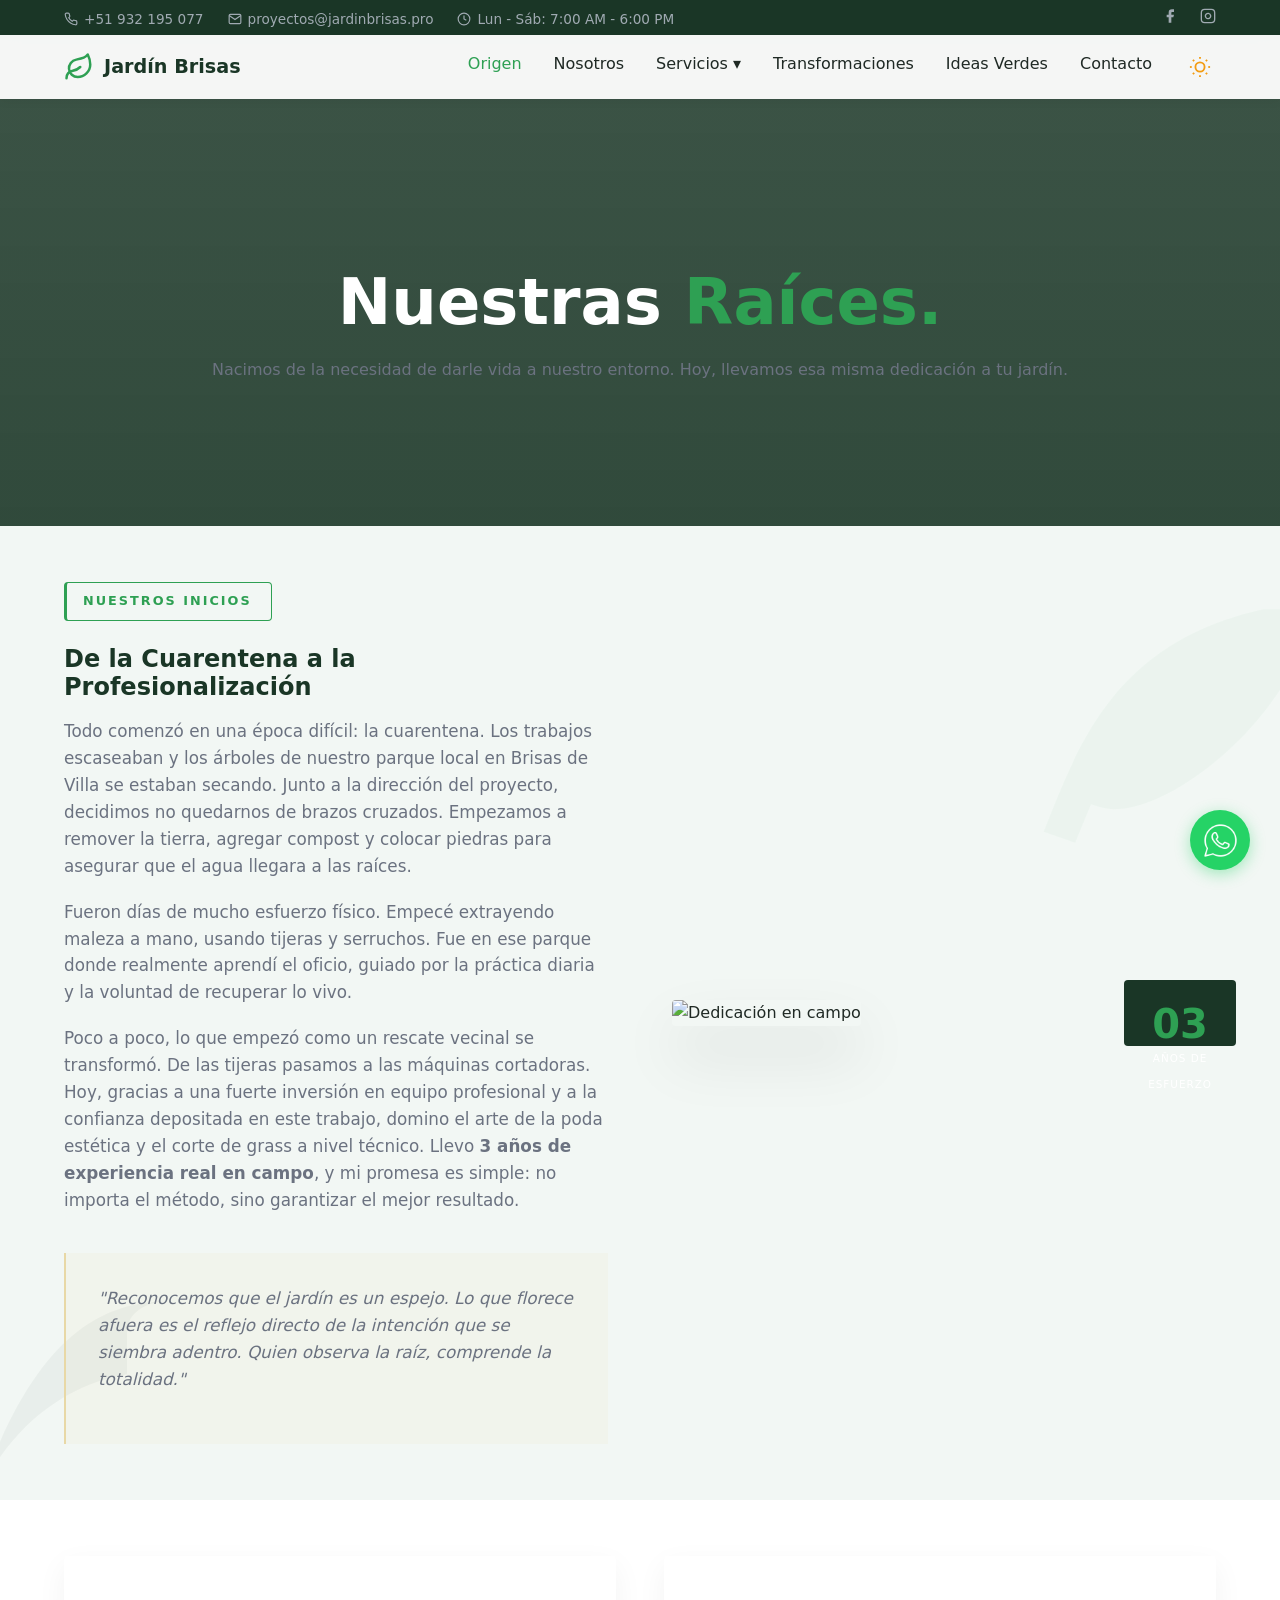
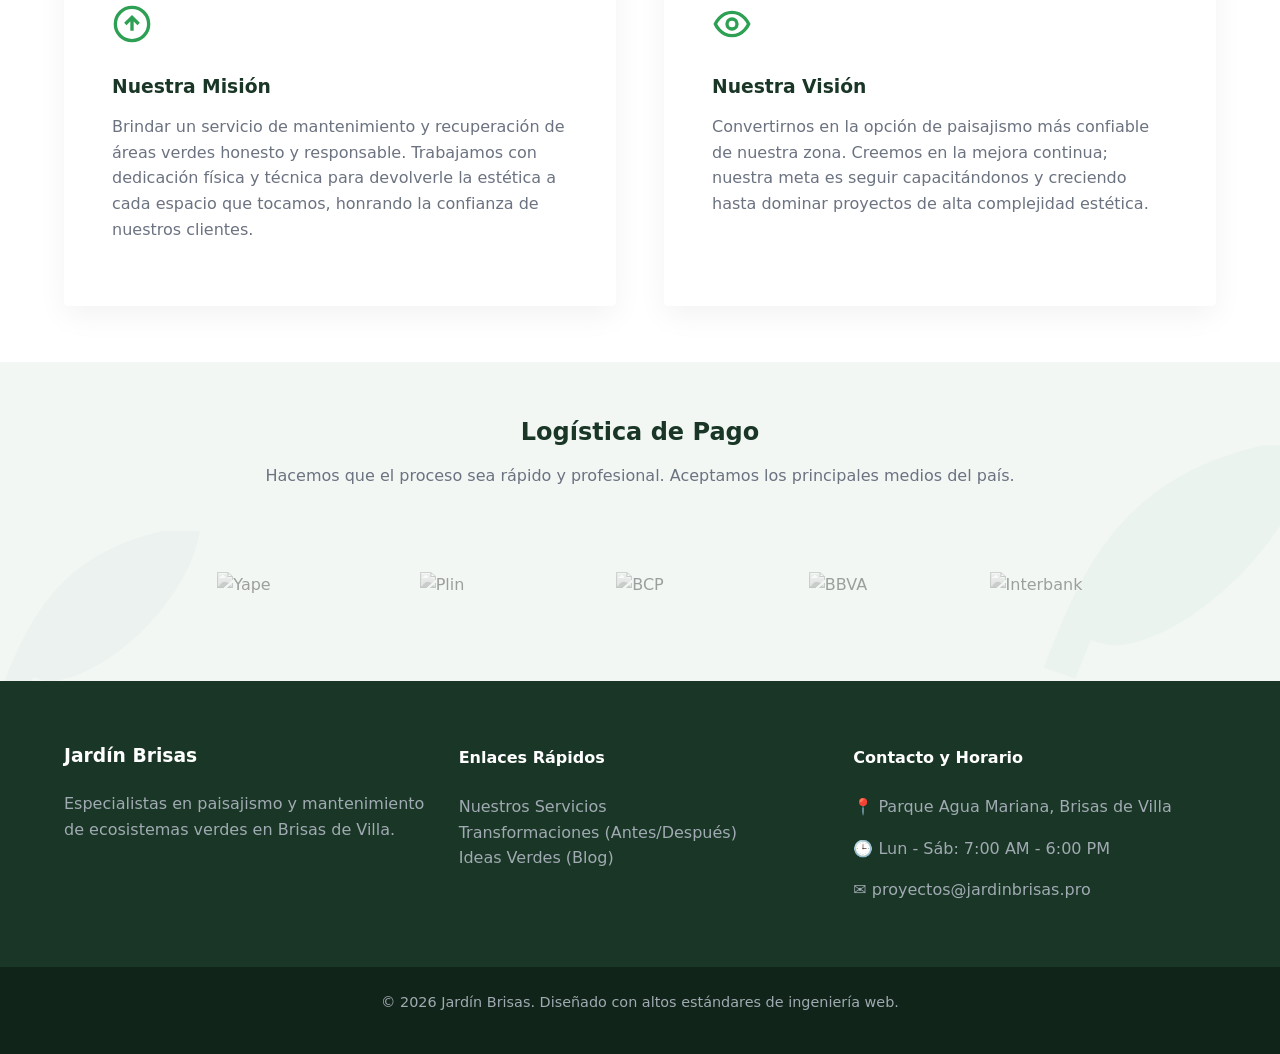
==== nosotros.html @ 60f93e3f "we" ====
<!DOCTYPE html>
<html lang="es">
<head>
    <meta charset="UTF-8">
    <meta name="viewport" content="width=device-width, initial-scale=1.0">
    <title>Nosotros | Jardín Brisas - Nuestra Historia</title>
    <meta name="description" content="Conoce la historia de Jardín Brisas. De rescatar el parque local en la capital hasta ofrecer servicios profesionales de jardinería.">
    <link rel="icon" type="image/svg+xml" href="data:image/svg+xml,<svg xmlns='http://www.w3.org/2000/svg' viewBox='0 0 100 100'><text y='.9em' font-size='90'>🌿</text></svg>">
    <link rel="stylesheet" href="css/style.css">
</head>
<body>
    <div id="preloader"><div class="loader-leaf"></div></div>

    <header id="header-container"></header>

    <main>
        <section class="about-page-hero">
            <div class="container reveal">
                <h1>Nuestras <span>Raíces.</span></h1>
                <p>Nacimos de la necesidad de darle vida a nuestro entorno. Hoy, llevamos esa misma dedicación a tu jardín.</p>
            </div>
        </section>

        <section class="story-section section bg-light bg-silhouettes">
            <div class="container">
                <div class="story-grid">
                    <div class="story-content reveal">
                        <span class="badge-pro">Nuestros Inicios</span>
                        <h2>De la Cuarentena a la Profesionalización</h2>
                        <p>Todo comenzó en una época difícil: la cuarentena. Los trabajos escaseaban y los árboles de nuestro parque local en Brisas de Villa se estaban secando. Junto a la dirección del proyecto, decidimos no quedarnos de brazos cruzados. Empezamos a remover la tierra, agregar compost y colocar piedras para asegurar que el agua llegara a las raíces.</p>
                        
                        <p>Fueron días de mucho esfuerzo físico. Empecé extrayendo maleza a mano, usando tijeras y serruchos. Fue en ese parque donde realmente aprendí el oficio, guiado por la práctica diaria y la voluntad de recuperar lo vivo.</p>
                        
                        <p>Poco a poco, lo que empezó como un rescate vecinal se transformó. De las tijeras pasamos a las máquinas cortadoras. Hoy, gracias a una fuerte inversión en equipo profesional y a la confianza depositada en este trabajo, domino el arte de la poda estética y el corte de grass a nivel técnico. Llevo <strong>3 años de experiencia real en campo</strong>, y mi promesa es simple: no importa el método, sino garantizar el mejor resultado.</p>
                        
                        <div class="spiritual-message">
                            <p><em>"Reconocemos que el jardín es un espejo. Lo que florece afuera es el reflejo directo de la intención que se siembra adentro. Quien observa la raíz, comprende la totalidad."</em></p>
                        </div>
                    </div>
                    <div class="story-image-pro reveal">
                        <img src="https://images.unsplash.com/photo-1592424001809-5a1e80ea42ba?auto=format&fit=crop&w=600&q=80" alt="Dedicación en campo" class="rounded-img shadow-lg">
                        <div class="exp-tag">
                            <span class="number">03</span>
                            <span class="label">Años de<br>Esfuerzo</span>
                        </div>
                    </div>
                </div>
            </div>
        </section>

        <section class="mv-section section">
            <div class="container">
                <div class="mv-grid reveal">
                    <div class="mv-card-pro">
                        <div class="mv-icon-pro">
                            <svg width="40" height="40" viewBox="0 0 24 24" fill="none" stroke="currentColor" stroke-width="2"><circle cx="12" cy="12" r="10"></circle><path d="m16 12-4-4-4 4M12 8v8"></path></svg>
                        </div>
                        <h3>Nuestra Misión</h3>
                        <p>Brindar un servicio de mantenimiento y recuperación de áreas verdes honesto y responsable. Trabajamos con dedicación física y técnica para devolverle la estética a cada espacio que tocamos, honrando la confianza de nuestros clientes.</p>
                    </div>
                    <div class="mv-card-pro">
                        <div class="mv-icon-pro">
                            <svg width="40" height="40" viewBox="0 0 24 24" fill="none" stroke="currentColor" stroke-width="2"><path d="M2 12s3-7 10-7 10 7 10 7-3 7-10 7-10-7-10-7Z"></path><circle cx="12" cy="12" r="3"></circle></svg>
                        </div>
                        <h3>Nuestra Visión</h3>
                        <p>Convertirnos en la opción de paisajismo más confiable de nuestra zona. Creemos en la mejora continua; nuestra meta es seguir capacitándonos y creciendo hasta dominar proyectos de alta complejidad estética.</p>
                    </div>
                </div>
            </div>
        </section>

        <section class="payment-section-pro section bg-light">
            <div class="container text-center reveal">
                <h2>Logística de Pago</h2>
                <p class="mb-4">Hacemos que el proceso sea rápido y profesional. Aceptamos los principales medios del país.</p>
                
                <div class="payment-assets-grid">
                    <div class="asset-slot"><img src="img/metodo-yape.png" alt="Yape"></div>
                    <div class="asset-slot"><img src="img/metodo-plin.png" alt="Plin"></div>
                    <div class="asset-slot"><img src="img/metodo-bcp.png" alt="BCP"></div>
                    <div class="asset-slot"><img src="img/metodo-bbva.png" alt="BBVA"></div>
                    <div class="asset-slot"><img src="img/metodo-interbank.png" alt="Interbank"></div>
                </div>
            </div>
        </section>
    </main>

    <div id="footer-container"></div>
    <script src="js/app.js"></script>

    <button id="back-to-top" class="back-to-top" aria-label="Volver arriba">
        <svg width="24" height="24" viewBox="0 0 24 24" fill="none" stroke="white" stroke-width="2" stroke-linecap="round" stroke-linejoin="round"><polyline points="18 15 12 9 6 15"></polyline></svg>
    </button>
</body>
</html>
---- css/style.css ----
/* ================= VARIABLES ================= */
:root {
    --color-dark-swamp: #1A3626;
    --color-leaf: #2EA053;
    --color-leaf-hover: #237A3F;
    --color-sand: #E8D8A6;
    --color-light: #F4F7F5;
    --color-text: #1F2924;
    --color-gray: #6B7280;
    
    --font-main: 'Segoe UI', system-ui, sans-serif;
    --transition-fast: 0.3s ease;
    --transition-smooth: 0.5s cubic-bezier(0.25, 0.46, 0.45, 0.94);
}

/* ================= RESET & CORE ================= */
* { margin: 0; padding: 0; box-sizing: border-box; }
html { scroll-behavior: smooth; font-family: var(--font-main); color: var(--color-text); }
body { background-color: #ffffff; line-height: 1.6; }
.container { width: 90%; max-width: 1200px; margin: 0 auto; }
.section { padding: 5rem 0; }
.bg-light { background-color: var(--color-light); }
.text-center { text-align: center; }
.mb-4 { margin-bottom: 2rem; }

/* ================= PRELOADER ================= */
#preloader { position: fixed; top:0; left:0; width: 100%; height: 100vh; background: var(--color-dark-swamp); z-index: 9999; display: flex; justify-content: center; align-items: center; transition: opacity 0.5s ease; }
.loader-leaf { width: 50px; height: 50px; border-radius: 0 50% 50% 50%; background: var(--color-leaf); transform: rotate(45deg); animation: pulse 1.5s infinite ease-in-out; }
@keyframes pulse { 0% { transform: scale(0.8) rotate(45deg); opacity: 0.5;} 50% { transform: scale(1.2) rotate(45deg); opacity: 1;} 100% { transform: scale(0.8) rotate(45deg); opacity: 0.5;} }

/* ================= TIPOGRAFÍA & BOTONES ================= */
h1, h2, h3 { font-weight: 700; line-height: 1.2; margin-bottom: 1rem; color: var(--color-dark-swamp); }
h1 span { color: var(--color-leaf); }
p { margin-bottom: 1rem; color: var(--color-gray); }

.btn { display: inline-block; padding: 0.8rem 2rem; border-radius: 30px; text-decoration: none; font-weight: 600; transition: var(--transition-fast); cursor: pointer; border: none; }
.btn--primary { background: var(--color-leaf); color: white; }
.btn--primary:hover { background: var(--color-leaf-hover); transform: translateY(-2px); box-shadow: 0 4px 12px rgba(46, 160, 83, 0.3); }
.btn--secondary { background: transparent; border: 2px solid white; color: white; }
.btn--secondary:hover { background: white; color: var(--color-dark-swamp); }

.badge { display: inline-block; background: var(--color-sand); color: var(--color-dark-swamp); padding: 0.3rem 1rem; border-radius: 20px; font-size: 0.85rem; font-weight: bold; margin-bottom: 1rem; text-transform: uppercase; letter-spacing: 1px; }

/* ================= NAVBAR (Inyectado) ================= */
.navbar { position: fixed; top: 0; width: 100%; padding: 1rem 5%; display: flex; justify-content: space-between; align-items: center; background: rgba(255,255,255,0.95); backdrop-filter: blur(10px); z-index: 1000; box-shadow: 0 2px 10px rgba(0,0,0,0.05); transition: var(--transition-fast); }
.navbar__logo { display: flex; align-items: center; gap: 10px; font-weight: bold; font-size: 1.2rem; color: var(--color-dark-swamp); }
.navbar__links { display: flex; gap: 2rem; list-style: none; }
.navbar__links a { text-decoration: none; color: var(--color-text); font-weight: 500; transition: var(--transition-fast); }
.navbar__links a:hover, .navbar__links a.active { color: var(--color-leaf); }
.navbar__toggle { display: none; flex-direction: column; gap: 5px; cursor: pointer; }
.navbar__toggle span { width: 25px; height: 3px; background: var(--color-dark-swamp); transition: 0.3s; }

/* ================= HERO CAROUSEL ================= */
.hero { position: relative; height: 100vh; overflow: hidden; background: var(--color-dark-swamp); }
.hero__carousel { height: 100%; width: 100%; position: relative; }
.hero__slide { position: absolute; top: 0; left: 0; width: 100%; height: 100%; background-size: cover; background-position: center; opacity: 0; transition: opacity 1s ease-in-out; display: flex; align-items: center; }
.hero__slide.active { opacity: 1; z-index: 1; }
.hero__content { position: relative; z-index: 2; color: white; max-width: 800px; transform: translateY(30px); opacity: 0; transition: all 1s ease 0.5s; }
.hero__slide.active .hero__content { transform: translateY(0); opacity: 1; }
.hero__content h1 { color: white; font-size: clamp(2.5rem, 5vw, 4rem); }
.hero__content p { color: #e0e0e0; font-size: 1.2rem; margin-bottom: 2rem; }

.hero__control { position: absolute; top: 50%; transform: translateY(-50%); background: rgba(255,255,255,0.2); border: none; color: white; font-size: 2rem; padding: 1rem; cursor: pointer; z-index: 10; border-radius: 50%; width: 60px; height: 60px; backdrop-filter: blur(5px); transition: var(--transition-fast); }
.hero__control:hover { background: var(--color-leaf); }
.hero__control--prev { left: 20px; }
.hero__control--next { right: 20px; }

/* ================= SECCIONES INTERIORES ================= */
.about__grid, .values__grid, .tips__grid, .footer__grid { display: grid; gap: 2rem; }
.about__grid { grid-template-columns: 1fr 1fr; align-items: center; }
.about__stats { display: flex; gap: 2rem; }
.stat-card h3 { font-size: 3rem; color: var(--color-leaf); margin-bottom: 0; }

.values__grid { grid-template-columns: repeat(auto-fit, minmax(250px, 1fr)); }
.value-card { background: white; padding: 2rem; border-radius: 10px; box-shadow: 0 10px 30px rgba(0,0,0,0.05); text-align: center; transition: var(--transition-smooth); }
.value-card:hover { transform: translateY(-10px); border-bottom: 4px solid var(--color-leaf); }
.value-icon { font-size: 3rem; margin-bottom: 1rem; }

.tips__grid { grid-template-columns: repeat(auto-fit, minmax(300px, 1fr)); }
.tip-card { background: white; border-radius: 12px; overflow: hidden; box-shadow: 0 5px 15px rgba(0,0,0,0.08); transition: var(--transition-fast); }
.tip-card:hover { transform: scale(1.02); }
.tip-card__media { position: relative; height: 200px; }
.tip-card__media img { width: 100%; height: 100%; object-fit: cover; }
.play-btn { position: absolute; top: 50%; left: 50%; transform: translate(-50%, -50%); background: rgba(255,255,255,0.9); width: 50px; height: 50px; border-radius: 50%; display: flex; justify-content: center; align-items: center; color: var(--color-leaf); font-size: 1.5rem; cursor: pointer; box-shadow: 0 0 20px rgba(0,0,0,0.2); }
.tip-card__body { padding: 1.5rem; }
.link-arrow { color: var(--color-leaf); text-decoration: none; font-weight: bold; display: flex; align-items: center; gap: 5px; }
.link-arrow::after { content: '→'; transition: var(--transition-fast); }
.link-arrow:hover::after { transform: translateX(5px); }

/* ================= FOOTER ================= */
.footer { background: var(--color-dark-swamp); color: white; padding: 4rem 0 0 0; }
.footer__grid { grid-template-columns: repeat(auto-fit, minmax(250px, 1fr)); margin-bottom: 3rem; }
.footer h3, .footer h4 { color: white; margin-bottom: 1.5rem; }
.footer p { color: #a0aab2; }
.footer__links ul { list-style: none; }
.footer__links a { color: #a0aab2; text-decoration: none; transition: var(--transition-fast); }
.footer__links a:hover { color: var(--color-leaf); padding-left: 5px; }
.footer__bottom { background: #112419; padding: 1.5rem; text-align: center; color: #a0aab2; font-size: 0.9rem; }

/* ================= ANIMACIONES SCROLL (Reveal) ================= */
.reveal { opacity: 0; transform: translateY(40px); transition: all 0.8s ease-out; }
.reveal.active { opacity: 1; transform: translateY(0); }

/* ================= RESPONSIVE ================= */
@media (max-width: 768px) {
    .navbar__links, .navbar .btn { display: none; }
    .navbar__toggle { display: flex; }
    .about__grid { grid-template-columns: 1fr; }
    .hero__control { display: none; /* Ocultar flechas en móvil, usar swipe (requiere más JS, por ahora oculto) */ }
}


/* ================= SECCIÓN CONTACTO ================= */
.contact-hero {
    background: linear-gradient(rgba(26, 54, 38, 0.85), rgba(26, 54, 38, 0.85)), 
                url('https://images.unsplash.com/photo-1585320806297-9794b3e4eeae?auto=format&fit=crop&q=80');
    background-size: cover;
    background-position: center;
    padding: 10rem 0 5rem 0;
    color: white;
    text-align: center;
}

.contact-hero h1 { color: white; margin-bottom: 1rem; }

.contact-grid {
    display: grid;
    grid-template-columns: 1fr 1.5fr;
    gap: 4rem;
    align-items: start;
}

.info-item {
    display: flex;
    gap: 1.5rem;
    margin-bottom: 2.5rem;
}

.info-icon {
    font-size: 1.5rem;
    background: var(--color-light);
    width: 50px;
    height: 50px;
    display: flex;
    justify-content: center;
    align-items: center;
    border-radius: 50%;
}

.contact-form-wrapper {
    background: white;
    padding: 3rem;
    border-radius: 15px;
    box-shadow: 0 20px 40px rgba(0,0,0,0.1);
    border-top: 5px solid var(--color-leaf);
}

.form-group { margin-bottom: 1.5rem; }
.form-group label { display: block; font-weight: 600; margin-bottom: 0.5rem; color: var(--color-dark-swamp); }
.form-group input, .form-group select, .form-group textarea {
    width: 100%;
    padding: 0.8rem;
    border: 1px solid #ddd;
    border-radius: 8px;
    font-family: inherit;
    transition: var(--transition-fast);
}

.form-group input:focus, .form-group textarea:focus {
    outline: none;
    border-color: var(--color-leaf);
    box-shadow: 0 0 0 3px rgba(46, 160, 83, 0.1);
}

.btn--block { width: 100%; }

@media (max-width: 768px) {
    .contact-grid { grid-template-columns: 1fr; }
    .contact-form-wrapper { padding: 1.5rem; }
}


/* ================= TOPBAR ================= */
.topbar { background: var(--color-dark-swamp); color: #a0aab2; font-size: 0.85rem; padding: 0.5rem 0; border-bottom: 1px solid rgba(255,255,255,0.1); }
.topbar__content { display: flex; justify-content: space-between; align-items: center; width: 90%; max-width: 1200px; margin: 0 auto; }
.topbar__info { display: flex; gap: 1.5rem; }
.topbar__social a { color: #a0aab2; text-decoration: none; margin-left: 10px; transition: var(--transition-fast); }
.topbar__social a:hover { color: var(--color-leaf); }

/* Ajuste del Navbar para que respete el Topbar */
.navbar { top: 35px; } /* Empuja el navbar hacia abajo */

/* ================= DROPDOWN (Menú Desplegable) ================= */
.dropdown { position: relative; }
.dropdown-menu { position: absolute; top: 100%; left: 0; background: white; min-width: 220px; box-shadow: 0 10px 30px rgba(0,0,0,0.1); border-radius: 8px; opacity: 0; visibility: hidden; transform: translateY(10px); transition: all 0.3s ease; list-style: none; padding: 0.5rem 0; z-index: 1000; border-top: 3px solid var(--color-leaf); }
.dropdown:hover .dropdown-menu { opacity: 1; visibility: visible; transform: translateY(0); }
.dropdown-menu li a { display: block; padding: 0.8rem 1.5rem; color: var(--color-text); font-weight: 500; border-bottom: 1px solid #f0f0f0; }
.dropdown-menu li:last-child a { border-bottom: none; }
.dropdown-menu li a:hover { background: var(--color-light); color: var(--color-leaf); padding-left: 2rem; }

/* ================= REDUCCIÓN DE ESPACIOS BLANCOS ================= */
.section { padding: 3.5rem 0; } /* Reducido de 5rem a 3.5rem para juntar el contenido */

/* ================= DIAGRAMA DE FLUJO (Metodología) ================= */
.flowchart {
    display: flex;
    justify-content: space-between;
    align-items: flex-start;
    position: relative;
    margin-top: 2rem;
    z-index: 2;
}

.flow-step {
    flex: 1;
    text-align: center;
    position: relative;
    padding: 0 10px;
}

.flow-icon {
    width: 80px;
    height: 80px;
    background: white;
    border-radius: 50%;
    display: flex;
    justify-content: center;
    align-items: center;
    margin: 0 auto 1.5rem auto;
    box-shadow: 0 10px 25px rgba(26, 54, 38, 0.1);
    border: 3px solid var(--color-light);
    transition: transform 0.4s cubic-bezier(0.175, 0.885, 0.32, 1.275), border-color 0.3s;
    position: relative;
    z-index: 5;
}

.flow-step:hover .flow-icon {
    transform: translateY(-10px) scale(1.05);
    border-color: var(--color-leaf);
}

.flow-step h3 { font-size: 1.1rem; margin-bottom: 0.5rem; }
.flow-step p { font-size: 0.9rem; color: var(--color-gray); line-height: 1.4; }

/* Conectores SVG */
.flow-connector {
    flex: 0.5;
    position: relative;
    height: 80px; /* Misma altura que el icono para centrar verticalmente */
    display: flex;
    align-items: center;
    z-index: 1;
}

.flow-connector svg {
    width: 100%;
    height: 50px;
    overflow: visible;
}

/* Animación de flujo continuo en las líneas */
.dashed-line {
    stroke-dashoffset: 100;
    animation: dash-flow 3s linear infinite;
}

@keyframes dash-flow {
    to { stroke-dashoffset: 0; }
}

/* ================= RESPONSIVE DIAGRAMA (Mobile First estricto) ================= */
@media (max-width: 900px) {
    .flowchart {
        flex-direction: column;
        align-items: center;
        gap: 2rem;
    }
    .flow-step { width: 100%; max-width: 300px; }
    
    /* En móviles, las flechas horizontales no sirven, las rotamos hacia abajo */
    .flow-connector {
        height: 40px;
        flex: none;
        width: 40px;
        transform: rotate(90deg);
    }
}

/* ================= WHATSAPP FLOTANTE ================= */
.whatsapp-float { position: fixed; bottom: 30px; right: 30px; background-color: #25d366; width: 60px; height: 60px; border-radius: 50%; display: flex; justify-content: center; align-items: center; box-shadow: 0 4px 15px rgba(37, 211, 102, 0.4); z-index: 1000; transition: var(--transition-fast); animation: bounce-wa 2s infinite ease-in-out; }
.whatsapp-float:hover { transform: scale(1.1); background-color: #1ebe5d; }
@keyframes bounce-wa { 0%, 100% { transform: translateY(0); } 50% { transform: translateY(-10px); } }

/* ================= RESPONSIVE AJUSTES ================= */
@media (max-width: 768px) {
    .hide-mobile { display: none; }
    .navbar { top: 0; } /* En móviles el topbar puede desaparecer al scrollear o pegarse */
    .dropdown-menu { position: static; box-shadow: none; border: none; opacity: 1; visibility: visible; transform: none; display: none; padding-left: 1rem; }
    .dropdown:hover .dropdown-menu { display: block; }
}



/* Correcciones del Topbar */
.topbar__info { display: flex; gap: 1.5rem; align-items: center; flex-wrap: wrap; }
.topbar-item { display: flex; align-items: center; gap: 6px; }
.topbar__social { display: flex; gap: 12px; align-items: center; }

/* Inyección de Vida (Animación de la Brisa) */
@keyframes sway {
    0% { transform: rotate(0deg) translateX(0px); }
    50% { transform: rotate(8deg) translateX(10px); }
    100% { transform: rotate(0deg) translateX(0px); }
}

/* Modificamos el fondo claro para quitar el "exceso de blanco" */
.bg-light { 
    position: relative; 
    background-color: #f2f7f4; /* Un tono muy sutil de verde grisáceo claro */
    overflow: hidden; 
    z-index: 1;
}

/* Hoja decorativa gigante animada en el fondo (Opacidad muy baja) */
.bg-light::before {
    content: '';
    position: absolute;
    top: -50px;
    right: -100px;
    width: 400px;
    height: 400px;
    background-image: url("data:image/svg+xml,%3Csvg xmlns='http://www.w3.org/2000/svg' viewBox='0 0 24 24' fill='%232EA053' opacity='0.03'%3E%3Cpath d='M17 8C8 10 5.9 16.17 3.82 21.34l1.89.66l.95-2.3c.48.17.96.3 1.34.3C12 20 19 14 20 8h-3z'/%3E%3C/svg%3E");
    background-repeat: no-repeat;
    background-size: contain;
    animation: sway 7s ease-in-out infinite;
    z-index: -1;
    pointer-events: none;
}

.bg-light::after {
    content: '';
    position: absolute;
    bottom: -50px;
    left: -50px;
    width: 300px;
    height: 300px;
    background-image: url("data:image/svg+xml,%3Csvg xmlns='http://www.w3.org/2000/svg' viewBox='0 0 24 24' fill='%231A3626' opacity='0.02'%3E%3Cpath d='M17 8C8 10 5.9 16.17 3.82 21.34l1.89.66l.95-2.3c.48.17.96.3 1.34.3C12 20 19 14 20 8h-3z'/%3E%3C/svg%3E");
    background-repeat: no-repeat;
    background-size: contain;
    animation: sway 9s ease-in-out infinite reverse;
    z-index: -1;
    pointer-events: none;
}

/* Refinamiento de la tarjeta para que resalte sobre el nuevo fondo */
.workflow-card { z-index: 2; background: #ffffff; }


/* ================= FONDOS: SILUETAS Y ELEMENTOS VIVOS ================= */
.bg-silhouettes {
    position: relative;
    z-index: 1;
}

/* Silueta de helecho/planta en la esquina inferior izquierda */
.bg-silhouettes::after {
    content: '';
    position: absolute;
    bottom: -20px;
    left: -50px;
    width: 250px;
    height: 250px;
    background-image: url("data:image/svg+xml,%3Csvg xmlns='http://www.w3.org/2000/svg' viewBox='0 0 24 24' fill='%231A3626' opacity='0.04'%3E%3Cpath d='M21 3C14 3 8 7 3 21c3-6 8-10 14-11v-4c0-2 2-3 4-3z'/%3E%3C/svg%3E");
    background-repeat: no-repeat;
    background-size: contain;
    z-index: -1;
    pointer-events: none;
    animation: sway 8s ease-in-out infinite;
}

/* Contenedor para hojas flotantes (Blog) */
.bg-floating-elements { position: relative; overflow: hidden; }
.float-icon { position: absolute; font-size: 3rem; opacity: 0.1; filter: grayscale(100%) sepia(100%) hue-rotate(80deg); z-index: 0; pointer-events: none; }
.fi-1 { top: 10%; left: 5%; animation: floatUp 15s linear infinite; }
.fi-2 { top: 50%; right: 5%; animation: floatUp 20s linear infinite 5s; font-size: 4rem; }
.fi-3 { bottom: 10%; left: 15%; animation: floatUp 18s linear infinite 2s; font-size: 2.5rem; }

@keyframes floatUp {
    0% { transform: translateY(100px) rotate(0deg); opacity: 0; }
    20% { opacity: 0.15; }
    80% { opacity: 0.15; }
    100% { transform: translateY(-300px) rotate(180deg); opacity: 0; }
}

/* Forzar que el contenido del grid esté por encima de los fondos flotantes */
.tips__grid, .section-header { position: relative; z-index: 2; }

/* ================= ANIMACIÓN BOTÓN WHATSAPP ================= */
.whatsapp-float {
    position: fixed;
    bottom: 30px;
    right: 30px;
    background-color: #25d366;
    height: 60px;
    width: 60px; /* Tamaño inicial */
    border-radius: 30px;
    display: flex;
    align-items: center;
    box-shadow: 0 4px 15px rgba(37, 211, 102, 0.4);
    z-index: 1000;
    text-decoration: none;
    overflow: hidden; /* Oculta el texto inicialmente */
    transition: width 0.4s cubic-bezier(0.175, 0.885, 0.32, 1.275), background-color 0.3s;
}

.wa-icon-wrapper {
    min-width: 60px; /* Mantiene el icono en su lugar */
    height: 60px;
    display: flex;
    justify-content: center;
    align-items: center;
    animation: bounce-wa-icon 2s infinite ease-in-out;
}

.wa-text {
    color: white;
    font-weight: 600;
    font-size: 0.95rem;
    white-space: nowrap;
    opacity: 0;
    transform: translateX(20px);
    transition: opacity 0.3s ease, transform 0.4s ease;
    padding-right: 20px;
}

/* Efecto HOVER: Se expande el botón y revela el texto */
.whatsapp-float:hover {
    width: 250px; /* Ancho expandido */
    background-color: #1ebe5d;
}

.whatsapp-float:hover .wa-icon-wrapper {
    animation: none; /* Detiene el salto al hacer hover */
}

.whatsapp-float:hover .wa-text {
    opacity: 1;
    transform: translateX(0);
}

@keyframes bounce-wa-icon {
    0%, 100% { transform: translateY(0); }
    50% { transform: translateY(-5px); }
}



/* ================= FLECHA VOLVER ARRIBA ================= */
.back-to-top { position: fixed; bottom: 30px; left: 30px; background: var(--color-dark-swamp); width: 50px; height: 50px; border-radius: 50%; border: none; cursor: pointer; box-shadow: 0 4px 15px rgba(0,0,0,0.2); z-index: 999; opacity: 0; visibility: hidden; transform: translateY(20px); transition: all 0.3s ease; display: flex; justify-content: center; align-items: center; }
.back-to-top.show { opacity: 1; visibility: visible; transform: translateY(0); }
.back-to-top:hover { background: var(--color-leaf); transform: translateY(-5px); }

/* ================= WHATSAPP EXPANSIBLE (SIN OVERLAP) ================= */
.whatsapp-float { 
    position: fixed; 
    bottom: 30px; 
    right: 30px; 
    background-color: #25d366; 
    height: 60px; 
    width: 60px; /* Tamaño inicial */
    border-radius: 30px; 
    display: flex; 
    align-items: center; 
    justify-content: flex-start; /* Fuerza anclaje a la izquierda */
    box-shadow: 0 4px 15px rgba(37, 211, 102, 0.4); 
    z-index: 1000; 
    text-decoration: none; 
    overflow: hidden; 
    transition: width 0.4s cubic-bezier(0.175, 0.885, 0.32, 1.275), background-color 0.3s; 
}

.wa-icon-wrapper { 
    min-width: 60px; 
    width: 60px; 
    height: 60px; 
    display: flex; 
    justify-content: center; 
    align-items: center; 
    animation: pulse-wa 2s infinite ease-in-out; 
    z-index: 2; /* Logo siempre arriba del texto */
    position: relative;
}

.wa-icon-wrapper img { 
    width: 35px; 
    height: 35px; 
    object-fit: contain; 
}

.wa-text { 
    color: white; 
    font-weight: bold; 
    font-size: 1rem; 
    white-space: nowrap; 
    opacity: 0; 
    transform: translateX(-15px); /* Escondido ligeramente a la izquierda */
    transition: all 0.4s ease; 
    padding-right: 20px; 
    z-index: 1; /* Texto por debajo del logo */
}

/* Estado Hover (Expansión) */
.whatsapp-float:hover { 
    width: 250px; 
    background-color: #1ebe5d; 
}

.whatsapp-float:hover .wa-icon-wrapper { 
    animation: none; 
}

.whatsapp-float:hover .wa-text { 
    opacity: 1; 
    transform: translateX(0); /* Se desliza a su posición natural a la derecha */
}

@keyframes pulse-wa { 
    0%, 100% { transform: scale(1); } 
    50% { transform: scale(1.1); } 
}

/* ================= BOTÓN CLARO/OSCURO ================= */
.theme-btn { background: transparent; border: none; cursor: pointer; padding: 5px; outline: none; transition: transform 0.3s ease; display: flex; justify-content: center; align-items: center; }
.theme-btn:hover { transform: scale(1.1); }

/* ================= COLORES MODO OSCURO ================= */
[data-theme="dark"] { --color-light: #121A16; --color-text: #E8E8E8; --color-gray: #A0AAB2; }
[data-theme="dark"] body { background-color: #0A0F0C; }
[data-theme="dark"] .bg-light { background-color: var(--color-light); }
[data-theme="dark"] .workflow-card, [data-theme="dark"] .value-card, [data-theme="dark"] .tip-card { background: #1A261F; color: var(--color-text); border: 1px solid rgba(46, 160, 83, 0.3); }
[data-theme="dark"] .navbar { background: rgba(10, 15, 12, 0.95); border-bottom: 1px solid #1A3626; }
[data-theme="dark"] h1, [data-theme="dark"] h2, [data-theme="dark"] h3 { color: #E8D8A6; }
[data-theme="dark"] p { color: #C0C8CF; }
[data-theme="dark"] .flow-icon { background: #1A261F; }
[data-theme="dark"] .tip-card__body { background: #1A261F; }




/* ANIMACIÓN DEL SMART NAVBAR */
.navbar { transition: transform 0.4s ease, background 0.4s ease, box-shadow 0.4s ease !important; }
.navbar--hidden { transform: translateY(-100%) !important; }
.navbar--scrolled { background: rgba(255,255,255,0.98) !important; box-shadow: 0 4px 20px rgba(0,0,0,0.1) !important; }



/* ================= MODO OSCURO (BLINDAJE DEFINITIVO) ================= */
[data-theme="dark"] body, 
[data-theme="dark"] main, 
[data-theme="dark"] section { 
    background-color: #0A0F0C !important; 
}

[data-theme="dark"] .bg-light { 
    background-color: #121A16 !important; 
}

[data-theme="dark"] h1, 
[data-theme="dark"] h2, 
[data-theme="dark"] h3 { 
    color: #E8D8A6 !important; /* Tono arena/dorado elegante */
}

[data-theme="dark"] p, 
[data-theme="dark"] span:not(.wa-text):not(.badge) { 
    color: #C0C8CF !important; /* Gris claro legible */
}

[data-theme="dark"] .navbar {
    background-color: rgba(10, 15, 12, 0.98) !important;
    border-bottom: 1px solid #1A3626 !important;
}

[data-theme="dark"] .workflow-card, 
[data-theme="dark"] .value-card, 
[data-theme="dark"] .tip-card { 
    background-color: #1A261F !important; 
    border: 1px solid #2EA053 !important;
}

[data-theme="dark"] .topbar {
    background-color: #000000 !important;
}




/* ================= NOSOTROS: HERO ================= */
.about-page-hero {
    background: linear-gradient(rgba(26, 54, 38, 0.8), rgba(26, 54, 38, 0.9)), 
                url('https://images.unsplash.com/photo-1558904541-efa843a96f0f?auto=format&fit=crop&q=80');
    background-size: cover;
    background-position: center;
    background-attachment: fixed;
    padding: 12rem 0 6rem 0;
    color: white;
    text-align: center;
}
.about-page-hero h1 { color: white; font-size: clamp(2.5rem, 5vw, 4rem); margin-bottom: 1rem; }

/* ================= NOSOTROS: HISTORIA ================= */
.story-grid { display: grid; grid-template-columns: 1fr 1fr; gap: 4rem; align-items: center; }
.story-content p { margin-bottom: 1.2rem; font-size: 1.05rem; }
.story-image { position: relative; }
.rounded-img { width: 100%; border-radius: 20px; object-fit: cover; height: 500px; }
.shadow-lg { box-shadow: 0 20px 40px rgba(0,0,0,0.15); }

/* Sello de años de experiencia sobre la imagen */
.experience-badge { position: absolute; bottom: -20px; right: -20px; background: var(--color-leaf); color: white; padding: 2rem; border-radius: 50%; width: 140px; height: 140px; display: flex; flex-direction: column; justify-content: center; align-items: center; text-align: center; box-shadow: 0 10px 20px rgba(46, 160, 83, 0.3); border: 5px solid white; }
.experience-badge .years { font-size: 3rem; font-weight: bold; line-height: 1; }
.experience-badge .text { font-size: 0.8rem; text-transform: uppercase; letter-spacing: 1px; font-weight: 600; }

/* ================= NOSOTROS: MISIÓN Y VISIÓN ================= */
.mv-grid { display: grid; grid-template-columns: 1fr 1fr; gap: 3rem; }
.mv-card { background: white; padding: 3rem; border-radius: 15px; border-top: 5px solid var(--color-leaf); box-shadow: 0 10px 30px rgba(0,0,0,0.05); transition: transform 0.3s ease; }
.mv-card:hover { transform: translateY(-5px); }
.mv-icon { font-size: 3.5rem; margin-bottom: 1.5rem; }

/* ================= NOSOTROS: MÉTODOS DE PAGO ================= */
.payment-grid { display: flex; justify-content: center; flex-wrap: wrap; gap: 1.5rem; margin-top: 2rem; }
.pay-badge { padding: 1rem 2rem; border-radius: 12px; font-weight: 900; font-size: 1.5rem; color: white; display: flex; align-items: center; justify-content: center; min-width: 150px; transition: transform 0.3s ease, box-shadow 0.3s ease; letter-spacing: 1px; }
.pay-badge:hover { transform: translateY(-5px); box-shadow: 0 10px 20px rgba(0,0,0,0.15); }

/* Colores Oficiales de Bancos Perú */
.yape { background-color: #742384; font-family: 'Arial Rounded MT Bold', Arial, sans-serif; text-transform: lowercase; font-style: italic; }
.plin { background-color: #00D8C8; font-family: 'Arial Rounded MT Bold', Arial, sans-serif; text-transform: lowercase; }
.bcp { background-color: #002A8D; color: #FF7B00; font-family: Arial, sans-serif; letter-spacing: -1px; }
.bcp span { color: white; }
.bbva { background-color: #072146; font-family: Arial, sans-serif; }
.interbank { background-color: #00A443; font-family: Arial, sans-serif; }

/* ================= DARK MODE EXTRAS ================= */
[data-theme="dark"] .mv-card { background: #1A261F; border-color: var(--color-leaf); }
[data-theme="dark"] .experience-badge { border-color: #121A16; }
[data-theme="dark"] .pay-badge { box-shadow: 0 4px 10px rgba(0,0,0,0.5); }

/* ================= RESPONSIVE NOSOTROS ================= */
@media (max-width: 900px) {
    .story-grid, .mv-grid { grid-template-columns: 1fr; gap: 2rem; }
    .rounded-img { height: 350px; }
    .experience-badge { width: 100px; height: 100px; padding: 1rem; right: 10px; bottom: -10px; }
    .experience-badge .years { font-size: 2rem; }
    .experience-badge .text { font-size: 0.6rem; }
}

/* ================= NOSOTROS: ALTO NIVEL ================= */
.about-hero-pro {
    background: linear-gradient(rgba(26, 54, 38, 0.9), rgba(26, 54, 38, 0.9)), 
                url('https://images.unsplash.com/photo-1558904541-efa843a96f0f?auto=format&fit=crop&q=80');
    background-size: cover;
    background-position: center;
    padding: 14rem 0 8rem 0;
    color: white;
    text-align: center;
}

.badge-pro {
    display: inline-block;
    border: 1px solid var(--color-leaf);
    color: var(--color-leaf);
    padding: 0.5rem 1.2rem;
    border-radius: 4px;
    font-size: 0.75rem;
    font-weight: 700;
    text-transform: uppercase;
    letter-spacing: 2px;
    margin-bottom: 1.5rem;
}

/* El Mensaje Espiritual (Sutil para los 'despiertos') */
.spiritual-nod {
    margin-top: 2rem;
    padding-left: 1.5rem;
    border-left: 2px solid var(--color-leaf);
    font-style: italic;
    color: var(--color-dark-swamp);
    opacity: 0.8;
}

/* Sello de Experiencia Profesional */
.story-image-pro { position: relative; }
.story-image-pro img { width: 100%; border-radius: 4px; box-shadow: 0 30px 60px rgba(0,0,0,0.1); }

.exp-tag {
    position: absolute;
    top: -20px;
    right: -20px;
    background: var(--color-dark-swamp);
    color: white;
    padding: 2rem 1.5rem;
    text-align: center;
    border-radius: 4px;
}
.exp-tag .number { display: block; font-size: 2.5rem; font-weight: 800; line-height: 1; color: var(--color-leaf); }
.exp-tag .label { font-size: 0.65rem; text-transform: uppercase; letter-spacing: 1px; }

/* Grid de Filosofía (Misión/Visión) */
.mv-grid-pro { display: grid; grid-template-columns: 1fr 1fr; gap: 4rem; }
.phi-card h3 { color: var(--color-leaf); font-size: 1.5rem; margin-bottom: 1rem; border-bottom: 1px solid #eee; padding-bottom: 0.5rem; }

/* ================= GRID DE PAGOS (Activos PNG) ================= */
.payment-assets-grid {
    display: flex;
    justify-content: center;
    align-items: center;
    flex-wrap: wrap;
    gap: 3rem;
    margin-top: 3.5rem;
    filter: grayscale(100%); /* Efecto profesional: logos en gris que cobran color al pasar el mouse */
    transition: 0.5s;
    opacity: 0.7;
}
.payment-assets-grid:hover { filter: grayscale(0%); opacity: 1; }

.asset-slot img {
    max-width: 140px;
    height: auto;
    object-fit: contain;
}

/* Ajustes Dark Mode */
[data-theme="dark"] .spiritual-nod { color: var(--color-sand); border-left-color: var(--color-sand); }
[data-theme="dark"] .phi-card { background: rgba(255,255,255,0.03); padding: 2rem; border-radius: 4px; }

/* Limpieza de la sección de pagos para tus PNG */
.payment-assets-grid {
    display: flex;
    justify-content: center;
    align-items: center;
    flex-wrap: wrap;
    gap: 3rem;
    margin-top: 2rem;
}

.asset-slot {
    width: 150px; /* Espacio para el logo */
    height: 80px;
    display: flex;
    align-items: center;
    justify-content: center;
    /* Aquí irán tus img/metodo-x.png */
}

/* El mensaje espiritual ahora se ve más elegante */
.spiritual-nod {
    margin-top: 2rem;
    padding: 1.5rem;
    background: rgba(46, 160, 83, 0.05);
    border-left: 3px solid var(--color-leaf);
    border-radius: 0 10px 10px 0;
}

/* ================= NOSOTROS: REMASTERIZADO ================= */
.about-page-hero {
    background: linear-gradient(rgba(26, 54, 38, 0.85), rgba(26, 54, 38, 0.9)), 
                url('https://images.unsplash.com/photo-1558904541-efa843a96f0f?auto=format&fit=crop&q=80');
    background-size: cover;
    background-position: center;
    padding: 14rem 0 8rem 0;
    color: white;
    text-align: center;
}

.badge-pro {
    display: inline-block;
    border-left: 3px solid var(--color-leaf);
    padding-left: 1rem;
    font-size: 0.8rem;
    font-weight: 700;
    text-transform: uppercase;
    letter-spacing: 2px;
    margin-bottom: 1.5rem;
    color: var(--color-leaf);
}

.spiritual-message {
    margin-top: 2.5rem;
    padding: 2rem;
    background: rgba(232, 216, 166, 0.1); /* Sutil tono arena */
    border-left: 2px solid var(--color-sand);
    font-style: italic;
    color: var(--color-dark-swamp);
}

.story-image-pro { position: relative; }
.story-image-pro img { width: 100%; border-radius: 4px; box-shadow: 0 30px 60px rgba(0,0,0,0.1); }

.exp-tag {
    position: absolute;
    bottom: -20px;
    right: -20px;
    background: var(--color-dark-swamp);
    color: white;
    padding: 1.5rem;
    text-align: center;
    border-radius: 4px;
}
.exp-tag .number { display: block; font-size: 2.5rem; font-weight: 800; color: var(--color-leaf); }
.exp-tag .label { font-size: 0.65rem; text-transform: uppercase; letter-spacing: 1px; }

/* Filosofía Pro */
.mv-card-pro { background: white; padding: 3rem; border-radius: 4px; box-shadow: 0 10px 30px rgba(0,0,0,0.05); text-align: left; }
.mv-icon-pro { color: var(--color-leaf); margin-bottom: 1.5rem; }

/* Grid de Activos de Pago */
.payment-assets-grid {
    display: flex;
    justify-content: center;
    align-items: center;
    flex-wrap: wrap;
    gap: 3rem;
    margin-top: 3.5rem;
}

.asset-slot img {
    max-width: 130px;
    height: auto;
    filter: grayscale(100%) opacity(0.6);
    transition: 0.4s ease;
}

.asset-slot img:hover {
    filter: grayscale(0%) opacity(1);
}

/* Dark Mode */
[data-theme="dark"] .mv-card-pro { background: #1A261F; }
[data-theme="dark"] .spiritual-message { color: var(--color-sand); }
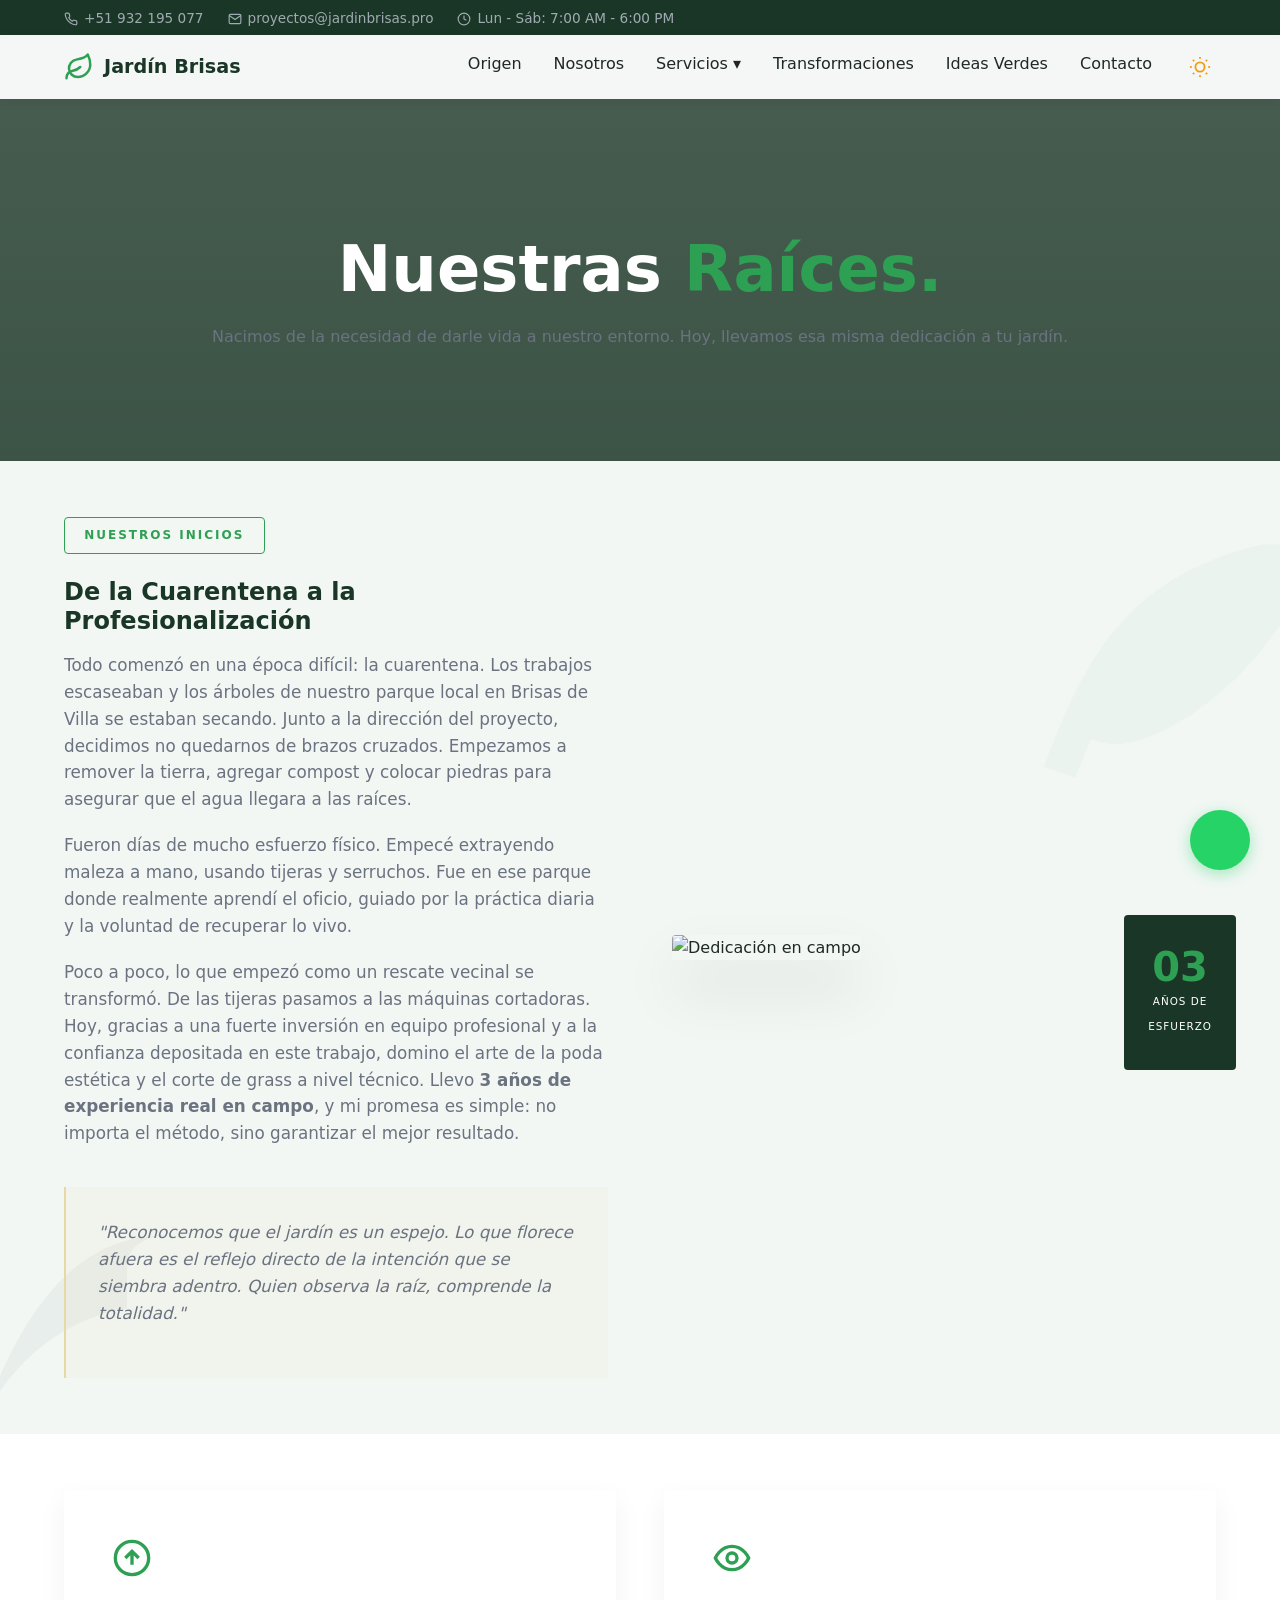
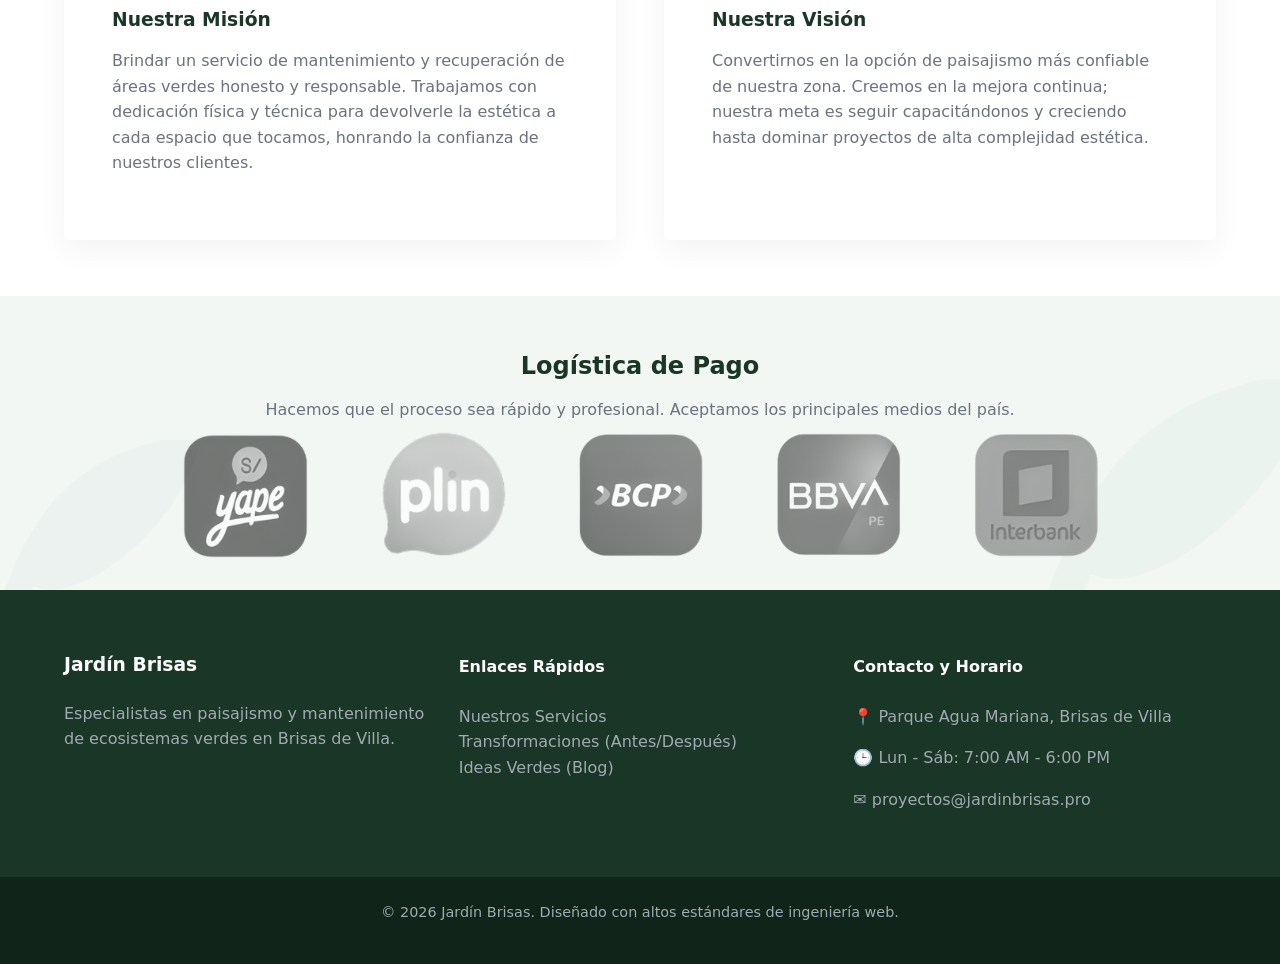
==== commit e65de0b0: "fix: reparación definitiva del menú móvil y layout estático del navbar" ====
--- a/nosotros.html
+++ b/nosotros.html
@@ -75,11 +75,11 @@
                 <p class="mb-4">Hacemos que el proceso sea rápido y profesional. Aceptamos los principales medios del país.</p>
                 
                 <div class="payment-assets-grid">
-                    <div class="asset-slot"><img src="img/metodo-yape.png" alt="Yape"></div>
-                    <div class="asset-slot"><img src="img/metodo-plin.png" alt="Plin"></div>
-                    <div class="asset-slot"><img src="img/metodo-bcp.png" alt="BCP"></div>
-                    <div class="asset-slot"><img src="img/metodo-bbva.png" alt="BBVA"></div>
-                    <div class="asset-slot"><img src="img/metodo-interbank.png" alt="Interbank"></div>
+                    <div class="asset-slot"><img src="img/yapehddd.png" alt="Yape"></div>
+                    <div class="asset-slot"><img src="img/plinhs.png" alt="Plin"></div>
+                    <div class="asset-slot"><img src="img/bcphd.png" alt="BCP"></div>
+                    <div class="asset-slot"><img src="img/bv.png" alt="BBVA"></div>
+                    <div class="asset-slot"><img src="img/interhd.png" alt="Interbank"></div>
                 </div>
             </div>
         </section>
--- a/css/style.css
+++ b/css/style.css
@@ -41,8 +41,21 @@
 
 .badge { display: inline-block; background: var(--color-sand); color: var(--color-dark-swamp); padding: 0.3rem 1rem; border-radius: 20px; font-size: 0.85rem; font-weight: bold; margin-bottom: 1rem; text-transform: uppercase; letter-spacing: 1px; }
 
-/* ================= NAVBAR (Inyectado) ================= */
-.navbar { position: fixed; top: 0; width: 100%; padding: 1rem 5%; display: flex; justify-content: space-between; align-items: center; background: rgba(255,255,255,0.95); backdrop-filter: blur(10px); z-index: 1000; box-shadow: 0 2px 10px rgba(0,0,0,0.05); transition: var(--transition-fast); }
+/* ================= NAVBAR (CORREGIDO PARA CERO HUECOS BLANCOS) ================= */
+.navbar { 
+    position: fixed; 
+    top: 35px; /* Empieza debajo del topbar */
+    width: 100%; 
+    padding: 1rem 5%; 
+    display: flex; 
+    justify-content: space-between; 
+    align-items: center; 
+    background: rgba(255,255,255,0.95); 
+    backdrop-filter: blur(10px); 
+    z-index: 1000; 
+    box-shadow: 0 2px 10px rgba(0,0,0,0.05); 
+    transition: top 0.4s ease, transform 0.4s ease, background 0.4s ease, box-shadow 0.4s ease; 
+}
 .navbar__logo { display: flex; align-items: center; gap: 10px; font-weight: bold; font-size: 1.2rem; color: var(--color-dark-swamp); }
 .navbar__links { display: flex; gap: 2rem; list-style: none; }
 .navbar__links a { text-decoration: none; color: var(--color-text); font-weight: 500; transition: var(--transition-fast); }
@@ -101,12 +114,10 @@
 .reveal { opacity: 0; transform: translateY(40px); transition: all 0.8s ease-out; }
 .reveal.active { opacity: 1; transform: translateY(0); }
 
-/* ================= RESPONSIVE ================= */
+/* ================= RESPONSIVE (LIMPIO SIN CONFLICTOS) ================= */
 @media (max-width: 768px) {
-    .navbar__links, .navbar .btn { display: none; }
-    .navbar__toggle { display: flex; }
     .about__grid { grid-template-columns: 1fr; }
-    .hero__control { display: none; /* Ocultar flechas en móvil, usar swipe (requiere más JS, por ahora oculto) */ }
+    .hero__control { display: none; }
 }
 
 
@@ -187,8 +198,7 @@
 .topbar__social a { color: #a0aab2; text-decoration: none; margin-left: 10px; transition: var(--transition-fast); }
 .topbar__social a:hover { color: var(--color-leaf); }
 
-/* Ajuste del Navbar para que respete el Topbar */
-.navbar { top: 35px; } /* Empuja el navbar hacia abajo */
+/* (ELIMINADO: .navbar { top: 35px; } Aquí estaba el error del hueco en blanco. Ya está arriba corregido) */
 
 /* ================= DROPDOWN (Menú Desplegable) ================= */
 .dropdown { position: relative; }
@@ -199,7 +209,7 @@
 .dropdown-menu li a:hover { background: var(--color-light); color: var(--color-leaf); padding-left: 2rem; }
 
 /* ================= REDUCCIÓN DE ESPACIOS BLANCOS ================= */
-.section { padding: 3.5rem 0; } /* Reducido de 5rem a 3.5rem para juntar el contenido */
+.section { padding: 3.5rem 0; }
 
 /* ================= DIAGRAMA DE FLUJO (Metodología) ================= */
 .flowchart {
@@ -246,7 +256,7 @@
 .flow-connector {
     flex: 0.5;
     position: relative;
-    height: 80px; /* Misma altura que el icono para centrar verticalmente */
+    height: 80px;
     display: flex;
     align-items: center;
     z-index: 1;
@@ -277,7 +287,6 @@
     }
     .flow-step { width: 100%; max-width: 300px; }
     
-    /* En móviles, las flechas horizontales no sirven, las rotamos hacia abajo */
     .flow-connector {
         height: 40px;
         flex: none;
@@ -291,15 +300,10 @@
 .whatsapp-float:hover { transform: scale(1.1); background-color: #1ebe5d; }
 @keyframes bounce-wa { 0%, 100% { transform: translateY(0); } 50% { transform: translateY(-10px); } }
 
-/* ================= RESPONSIVE AJUSTES ================= */
+/* ================= RESPONSIVE AJUSTES SECUNDARIOS ================= */
 @media (max-width: 768px) {
     .hide-mobile { display: none; }
-    .navbar { top: 0; } /* En móviles el topbar puede desaparecer al scrollear o pegarse */
-    .dropdown-menu { position: static; box-shadow: none; border: none; opacity: 1; visibility: visible; transform: none; display: none; padding-left: 1rem; }
-    .dropdown:hover .dropdown-menu { display: block; }
-}
-
-
+}
 
 /* Correcciones del Topbar */
 .topbar__info { display: flex; gap: 1.5rem; align-items: center; flex-wrap: wrap; }
@@ -316,12 +320,12 @@
 /* Modificamos el fondo claro para quitar el "exceso de blanco" */
 .bg-light { 
     position: relative; 
-    background-color: #f2f7f4; /* Un tono muy sutil de verde grisáceo claro */
+    background-color: #f2f7f4; 
     overflow: hidden; 
     z-index: 1;
 }
 
-/* Hoja decorativa gigante animada en el fondo (Opacidad muy baja) */
+/* Hoja decorativa gigante animada en el fondo */
 .bg-light::before {
     content: '';
     position: absolute;
@@ -352,9 +356,7 @@
     pointer-events: none;
 }
 
-/* Refinamiento de la tarjeta para que resalte sobre el nuevo fondo */
 .workflow-card { z-index: 2; background: #ffffff; }
-
 
 /* ================= FONDOS: SILUETAS Y ELEMENTOS VIVOS ================= */
 .bg-silhouettes {
@@ -362,7 +364,6 @@
     z-index: 1;
 }
 
-/* Silueta de helecho/planta en la esquina inferior izquierda */
 .bg-silhouettes::after {
     content: '';
     position: absolute;
@@ -378,7 +379,6 @@
     animation: sway 8s ease-in-out infinite;
 }
 
-/* Contenedor para hojas flotantes (Blog) */
 .bg-floating-elements { position: relative; overflow: hidden; }
 .float-icon { position: absolute; font-size: 3rem; opacity: 0.1; filter: grayscale(100%) sepia(100%) hue-rotate(80deg); z-index: 0; pointer-events: none; }
 .fi-1 { top: 10%; left: 5%; animation: floatUp 15s linear infinite; }
@@ -392,7 +392,6 @@
     100% { transform: translateY(-300px) rotate(180deg); opacity: 0; }
 }
 
-/* Forzar que el contenido del grid esté por encima de los fondos flotantes */
 .tips__grid, .section-header { position: relative; z-index: 2; }
 
 /* ================= ANIMACIÓN BOTÓN WHATSAPP ================= */
@@ -402,19 +401,19 @@
     right: 30px;
     background-color: #25d366;
     height: 60px;
-    width: 60px; /* Tamaño inicial */
+    width: 60px; 
     border-radius: 30px;
     display: flex;
     align-items: center;
     box-shadow: 0 4px 15px rgba(37, 211, 102, 0.4);
     z-index: 1000;
     text-decoration: none;
-    overflow: hidden; /* Oculta el texto inicialmente */
+    overflow: hidden; 
     transition: width 0.4s cubic-bezier(0.175, 0.885, 0.32, 1.275), background-color 0.3s;
 }
 
 .wa-icon-wrapper {
-    min-width: 60px; /* Mantiene el icono en su lugar */
+    min-width: 60px; 
     height: 60px;
     display: flex;
     justify-content: center;
@@ -433,14 +432,13 @@
     padding-right: 20px;
 }
 
-/* Efecto HOVER: Se expande el botón y revela el texto */
 .whatsapp-float:hover {
-    width: 250px; /* Ancho expandido */
+    width: 250px; 
     background-color: #1ebe5d;
 }
 
 .whatsapp-float:hover .wa-icon-wrapper {
-    animation: none; /* Detiene el salto al hacer hover */
+    animation: none; 
 }
 
 .whatsapp-float:hover .wa-text {
@@ -452,8 +450,6 @@
     0%, 100% { transform: translateY(0); }
     50% { transform: translateY(-5px); }
 }
-
-
 
 /* ================= FLECHA VOLVER ARRIBA ================= */
 .back-to-top { position: fixed; bottom: 30px; left: 30px; background: var(--color-dark-swamp); width: 50px; height: 50px; border-radius: 50%; border: none; cursor: pointer; box-shadow: 0 4px 15px rgba(0,0,0,0.2); z-index: 999; opacity: 0; visibility: hidden; transform: translateY(20px); transition: all 0.3s ease; display: flex; justify-content: center; align-items: center; }
@@ -461,67 +457,10 @@
 .back-to-top:hover { background: var(--color-leaf); transform: translateY(-5px); }
 
 /* ================= WHATSAPP EXPANSIBLE (SIN OVERLAP) ================= */
-.whatsapp-float { 
-    position: fixed; 
-    bottom: 30px; 
-    right: 30px; 
-    background-color: #25d366; 
-    height: 60px; 
-    width: 60px; /* Tamaño inicial */
-    border-radius: 30px; 
-    display: flex; 
-    align-items: center; 
-    justify-content: flex-start; /* Fuerza anclaje a la izquierda */
-    box-shadow: 0 4px 15px rgba(37, 211, 102, 0.4); 
-    z-index: 1000; 
-    text-decoration: none; 
-    overflow: hidden; 
-    transition: width 0.4s cubic-bezier(0.175, 0.885, 0.32, 1.275), background-color 0.3s; 
-}
-
-.wa-icon-wrapper { 
-    min-width: 60px; 
-    width: 60px; 
-    height: 60px; 
-    display: flex; 
-    justify-content: center; 
-    align-items: center; 
-    animation: pulse-wa 2s infinite ease-in-out; 
-    z-index: 2; /* Logo siempre arriba del texto */
-    position: relative;
-}
-
 .wa-icon-wrapper img { 
     width: 35px; 
     height: 35px; 
     object-fit: contain; 
-}
-
-.wa-text { 
-    color: white; 
-    font-weight: bold; 
-    font-size: 1rem; 
-    white-space: nowrap; 
-    opacity: 0; 
-    transform: translateX(-15px); /* Escondido ligeramente a la izquierda */
-    transition: all 0.4s ease; 
-    padding-right: 20px; 
-    z-index: 1; /* Texto por debajo del logo */
-}
-
-/* Estado Hover (Expansión) */
-.whatsapp-float:hover { 
-    width: 250px; 
-    background-color: #1ebe5d; 
-}
-
-.whatsapp-float:hover .wa-icon-wrapper { 
-    animation: none; 
-}
-
-.whatsapp-float:hover .wa-text { 
-    opacity: 1; 
-    transform: translateX(0); /* Se desliza a su posición natural a la derecha */
 }
 
 @keyframes pulse-wa { 
@@ -538,21 +477,16 @@
 [data-theme="dark"] body { background-color: #0A0F0C; }
 [data-theme="dark"] .bg-light { background-color: var(--color-light); }
 [data-theme="dark"] .workflow-card, [data-theme="dark"] .value-card, [data-theme="dark"] .tip-card { background: #1A261F; color: var(--color-text); border: 1px solid rgba(46, 160, 83, 0.3); }
-[data-theme="dark"] .navbar { background: rgba(10, 15, 12, 0.95); border-bottom: 1px solid #1A3626; }
+[data-theme="dark"] .navbar { background: rgba(10, 15, 12, 0.95) !important; border-bottom: 1px solid #1A3626 !important; }
 [data-theme="dark"] h1, [data-theme="dark"] h2, [data-theme="dark"] h3 { color: #E8D8A6; }
 [data-theme="dark"] p { color: #C0C8CF; }
 [data-theme="dark"] .flow-icon { background: #1A261F; }
 [data-theme="dark"] .tip-card__body { background: #1A261F; }
 
-
-
-
-/* ANIMACIÓN DEL SMART NAVBAR */
-.navbar { transition: transform 0.4s ease, background 0.4s ease, box-shadow 0.4s ease !important; }
+/* ================= ANIMACIÓN DEL SMART NAVBAR (LA CORRECCIÓN) ================= */
 .navbar--hidden { transform: translateY(-100%) !important; }
-.navbar--scrolled { background: rgba(255,255,255,0.98) !important; box-shadow: 0 4px 20px rgba(0,0,0,0.1) !important; }
-
-
+/* Al scrollear, obligamos a que el top sea 0, tapando el hueco de la topbar */
+.navbar--scrolled { top: 0 !important; background: rgba(255,255,255,0.98) !important; box-shadow: 0 4px 20px rgba(0,0,0,0.1) !important; }
 
 /* ================= MODO OSCURO (BLINDAJE DEFINITIVO) ================= */
 [data-theme="dark"] body, 
@@ -568,17 +502,12 @@
 [data-theme="dark"] h1, 
 [data-theme="dark"] h2, 
 [data-theme="dark"] h3 { 
-    color: #E8D8A6 !important; /* Tono arena/dorado elegante */
+    color: #E8D8A6 !important;
 }
 
 [data-theme="dark"] p, 
 [data-theme="dark"] span:not(.wa-text):not(.badge) { 
-    color: #C0C8CF !important; /* Gris claro legible */
-}
-
-[data-theme="dark"] .navbar {
-    background-color: rgba(10, 15, 12, 0.98) !important;
-    border-bottom: 1px solid #1A3626 !important;
+    color: #C0C8CF !important;
 }
 
 [data-theme="dark"] .workflow-card, 
@@ -591,9 +520,6 @@
 [data-theme="dark"] .topbar {
     background-color: #000000 !important;
 }
-
-
-
 
 /* ================= NOSOTROS: HERO ================= */
 .about-page-hero {
@@ -643,15 +569,6 @@
 [data-theme="dark"] .mv-card { background: #1A261F; border-color: var(--color-leaf); }
 [data-theme="dark"] .experience-badge { border-color: #121A16; }
 [data-theme="dark"] .pay-badge { box-shadow: 0 4px 10px rgba(0,0,0,0.5); }
-
-/* ================= RESPONSIVE NOSOTROS ================= */
-@media (max-width: 900px) {
-    .story-grid, .mv-grid { grid-template-columns: 1fr; gap: 2rem; }
-    .rounded-img { height: 350px; }
-    .experience-badge { width: 100px; height: 100px; padding: 1rem; right: 10px; bottom: -10px; }
-    .experience-badge .years { font-size: 2rem; }
-    .experience-badge .text { font-size: 0.6rem; }
-}
 
 /* ================= NOSOTROS: ALTO NIVEL ================= */
 .about-hero-pro {
@@ -677,17 +594,6 @@
     margin-bottom: 1.5rem;
 }
 
-/* El Mensaje Espiritual (Sutil para los 'despiertos') */
-.spiritual-nod {
-    margin-top: 2rem;
-    padding-left: 1.5rem;
-    border-left: 2px solid var(--color-leaf);
-    font-style: italic;
-    color: var(--color-dark-swamp);
-    opacity: 0.8;
-}
-
-/* Sello de Experiencia Profesional */
 .story-image-pro { position: relative; }
 .story-image-pro img { width: 100%; border-radius: 4px; box-shadow: 0 30px 60px rgba(0,0,0,0.1); }
 
@@ -708,26 +614,6 @@
 .mv-grid-pro { display: grid; grid-template-columns: 1fr 1fr; gap: 4rem; }
 .phi-card h3 { color: var(--color-leaf); font-size: 1.5rem; margin-bottom: 1rem; border-bottom: 1px solid #eee; padding-bottom: 0.5rem; }
 
-/* ================= GRID DE PAGOS (Activos PNG) ================= */
-.payment-assets-grid {
-    display: flex;
-    justify-content: center;
-    align-items: center;
-    flex-wrap: wrap;
-    gap: 3rem;
-    margin-top: 3.5rem;
-    filter: grayscale(100%); /* Efecto profesional: logos en gris que cobran color al pasar el mouse */
-    transition: 0.5s;
-    opacity: 0.7;
-}
-.payment-assets-grid:hover { filter: grayscale(0%); opacity: 1; }
-
-.asset-slot img {
-    max-width: 140px;
-    height: auto;
-    object-fit: contain;
-}
-
 /* Ajustes Dark Mode */
 [data-theme="dark"] .spiritual-nod { color: var(--color-sand); border-left-color: var(--color-sand); }
 [data-theme="dark"] .phi-card { background: rgba(255,255,255,0.03); padding: 2rem; border-radius: 4px; }
@@ -743,12 +629,11 @@
 }
 
 .asset-slot {
-    width: 150px; /* Espacio para el logo */
+    width: 150px; 
     height: 80px;
     display: flex;
     align-items: center;
     justify-content: center;
-    /* Aquí irán tus img/metodo-x.png */
 }
 
 /* El mensaje espiritual ahora se ve más elegante */
@@ -760,67 +645,17 @@
     border-radius: 0 10px 10px 0;
 }
 
-/* ================= NOSOTROS: REMASTERIZADO ================= */
-.about-page-hero {
-    background: linear-gradient(rgba(26, 54, 38, 0.85), rgba(26, 54, 38, 0.9)), 
-                url('https://images.unsplash.com/photo-1558904541-efa843a96f0f?auto=format&fit=crop&q=80');
-    background-size: cover;
-    background-position: center;
-    padding: 14rem 0 8rem 0;
-    color: white;
-    text-align: center;
-}
-
-.badge-pro {
-    display: inline-block;
-    border-left: 3px solid var(--color-leaf);
-    padding-left: 1rem;
-    font-size: 0.8rem;
-    font-weight: 700;
-    text-transform: uppercase;
-    letter-spacing: 2px;
-    margin-bottom: 1.5rem;
-    color: var(--color-leaf);
-}
-
 .spiritual-message {
     margin-top: 2.5rem;
     padding: 2rem;
-    background: rgba(232, 216, 166, 0.1); /* Sutil tono arena */
+    background: rgba(232, 216, 166, 0.1); 
     border-left: 2px solid var(--color-sand);
     font-style: italic;
     color: var(--color-dark-swamp);
 }
 
-.story-image-pro { position: relative; }
-.story-image-pro img { width: 100%; border-radius: 4px; box-shadow: 0 30px 60px rgba(0,0,0,0.1); }
-
-.exp-tag {
-    position: absolute;
-    bottom: -20px;
-    right: -20px;
-    background: var(--color-dark-swamp);
-    color: white;
-    padding: 1.5rem;
-    text-align: center;
-    border-radius: 4px;
-}
-.exp-tag .number { display: block; font-size: 2.5rem; font-weight: 800; color: var(--color-leaf); }
-.exp-tag .label { font-size: 0.65rem; text-transform: uppercase; letter-spacing: 1px; }
-
-/* Filosofía Pro */
 .mv-card-pro { background: white; padding: 3rem; border-radius: 4px; box-shadow: 0 10px 30px rgba(0,0,0,0.05); text-align: left; }
 .mv-icon-pro { color: var(--color-leaf); margin-bottom: 1.5rem; }
-
-/* Grid de Activos de Pago */
-.payment-assets-grid {
-    display: flex;
-    justify-content: center;
-    align-items: center;
-    flex-wrap: wrap;
-    gap: 3rem;
-    margin-top: 3.5rem;
-}
 
 .asset-slot img {
     max-width: 130px;
@@ -833,6 +668,56 @@
     filter: grayscale(0%) opacity(1);
 }
 
-/* Dark Mode */
-[data-theme="dark"] .mv-card-pro { background: #1A261F; }
-[data-theme="dark"] .spiritual-message { color: var(--color-sand); }+
+/* ================= EL PARCHE MÓVIL DEFINITIVO (RESTAURADO) ================= */
+@media (max-width: 900px) {
+    /* 1. Forzamos a que el botón de menú SIEMPRE aparezca en móvil */
+    .navbar__toggle { 
+        display: flex !important; 
+        flex-direction: column; 
+        gap: 5px; 
+        cursor: pointer; 
+        z-index: 2000; 
+    }
+    .navbar__toggle span { 
+        width: 25px; height: 3px; background: var(--color-dark-swamp); transition: 0.3s; 
+    }
+    
+    /* 2. Reparamos el panel del menú: Debe ser !important para anular el display:none viejo */
+    .navbar__links {
+        display: flex !important; 
+        position: fixed;
+        top: 0;
+        right: -100%; /* Esconde el menú a la derecha fuera de la pantalla */
+        width: 75%;
+        max-width: 300px;
+        height: 100vh;
+        background: rgba(255, 255, 255, 0.98);
+        flex-direction: column !important;
+        justify-content: center;
+        align-items: center;
+        gap: 2rem;
+        transition: right 0.4s cubic-bezier(0.175, 0.885, 0.32, 1.275);
+        z-index: 1500;
+        box-shadow: -10px 0 30px rgba(0,0,0,0.1);
+    }
+
+    /* 3. Esta clase la activará JavaScript para deslizar el menú hacia adentro */
+    .navbar__links.active {
+        right: 0 !important;
+    }
+
+    /* 4. Ocultar la topbar en celular para ganar espacio y evitar el bug del hueco blanco */
+    .hide-mobile { display: none !important; }
+    .topbar { display: none !important; } 
+    
+    /* 5. Empujamos el navbar hasta el tope absoluto en celular */
+    .navbar { top: 0 !important; padding: 1rem 5%; }
+    
+    /* 6. El dropdown se adapta al menú lateral */
+    .dropdown-menu { 
+        position: static; box-shadow: none; border: none; opacity: 1; visibility: visible; 
+        transform: none; display: none; padding-left: 0; text-align: center; background: transparent; 
+    }
+    .dropdown:hover .dropdown-menu { display: block; }
+}
